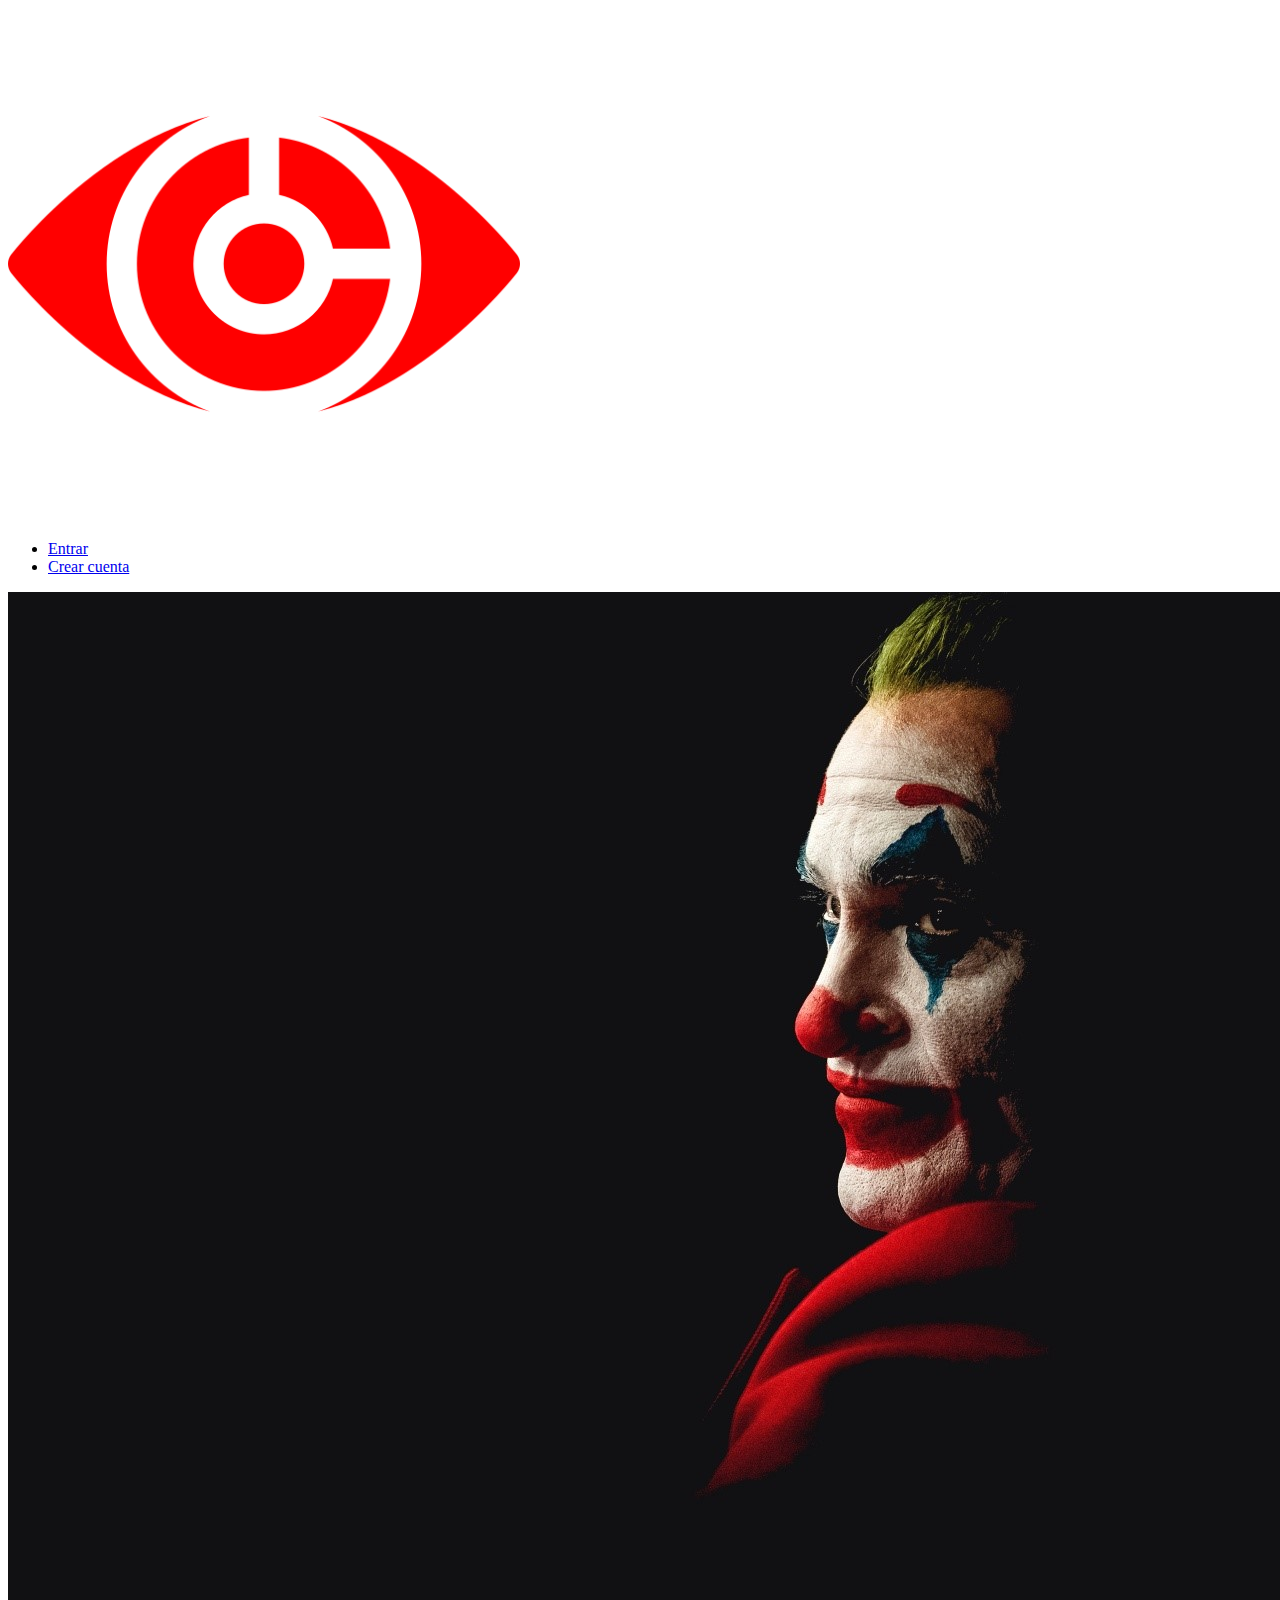
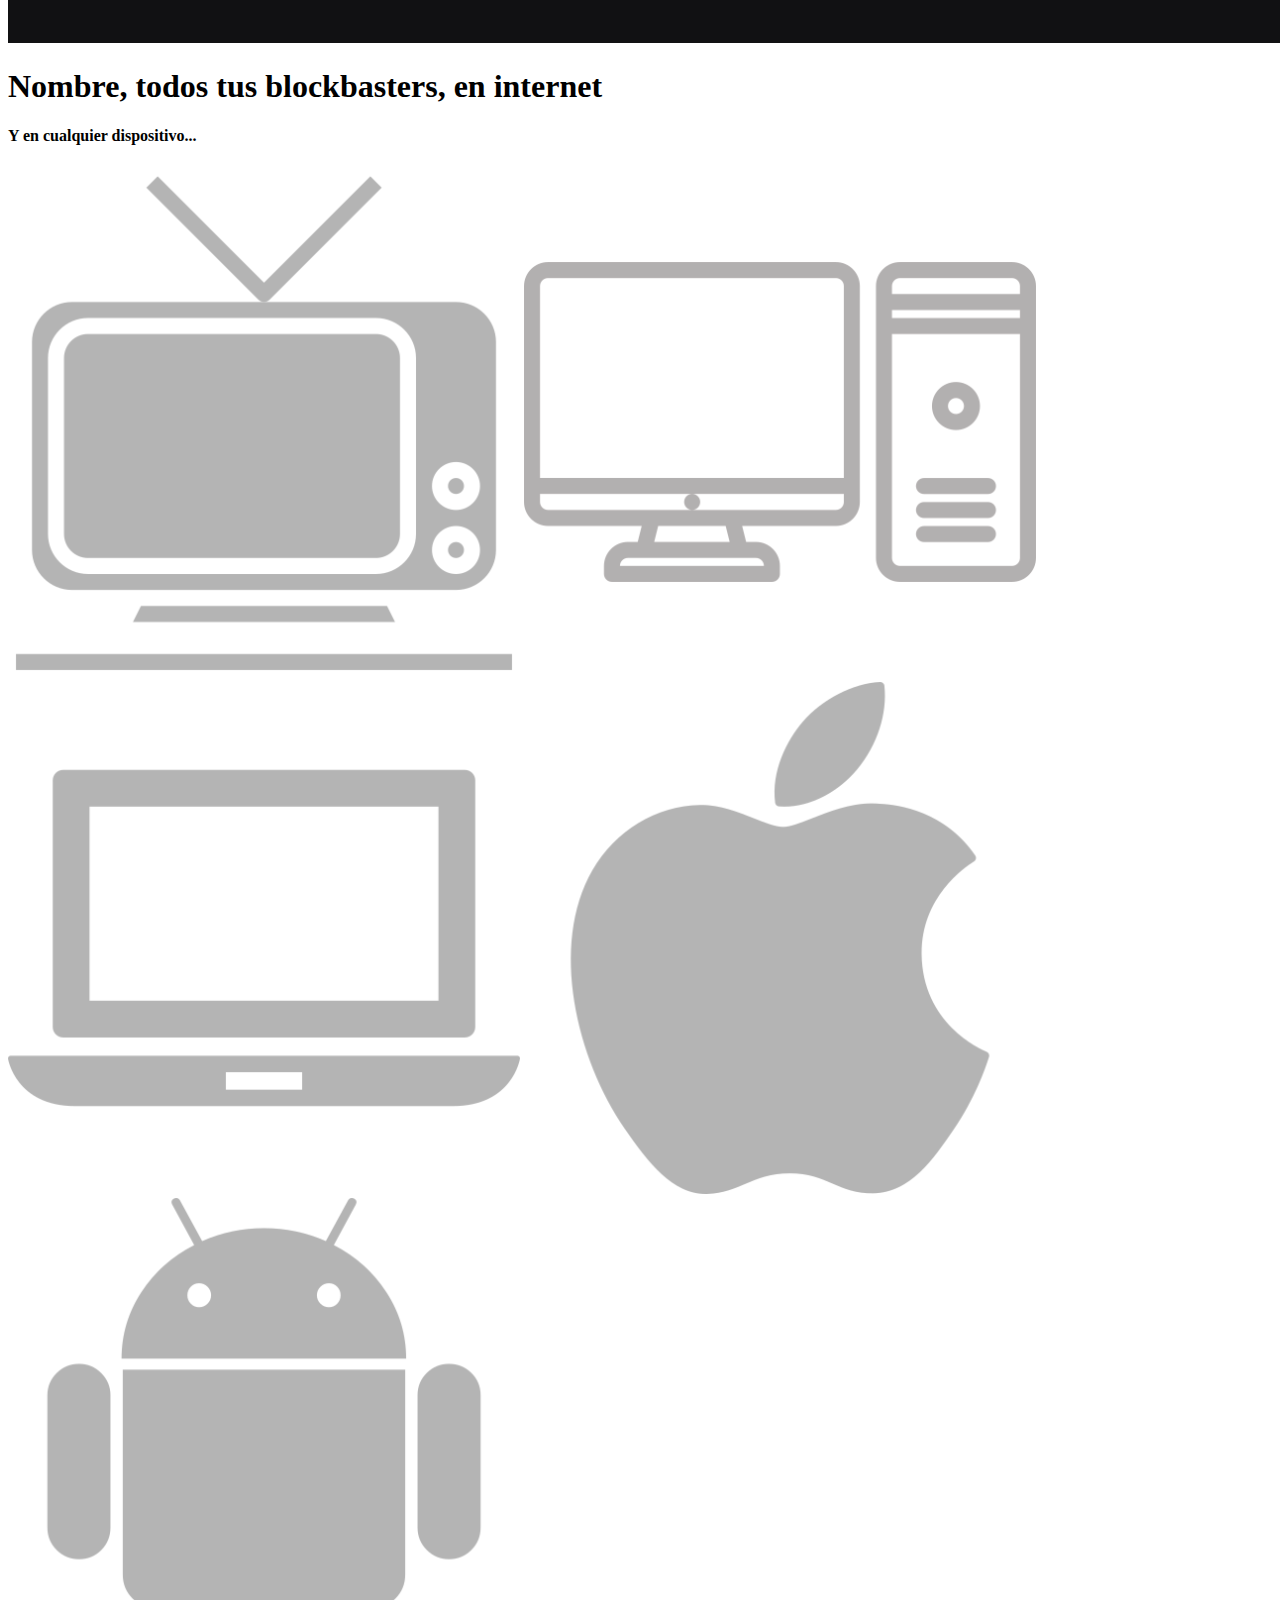
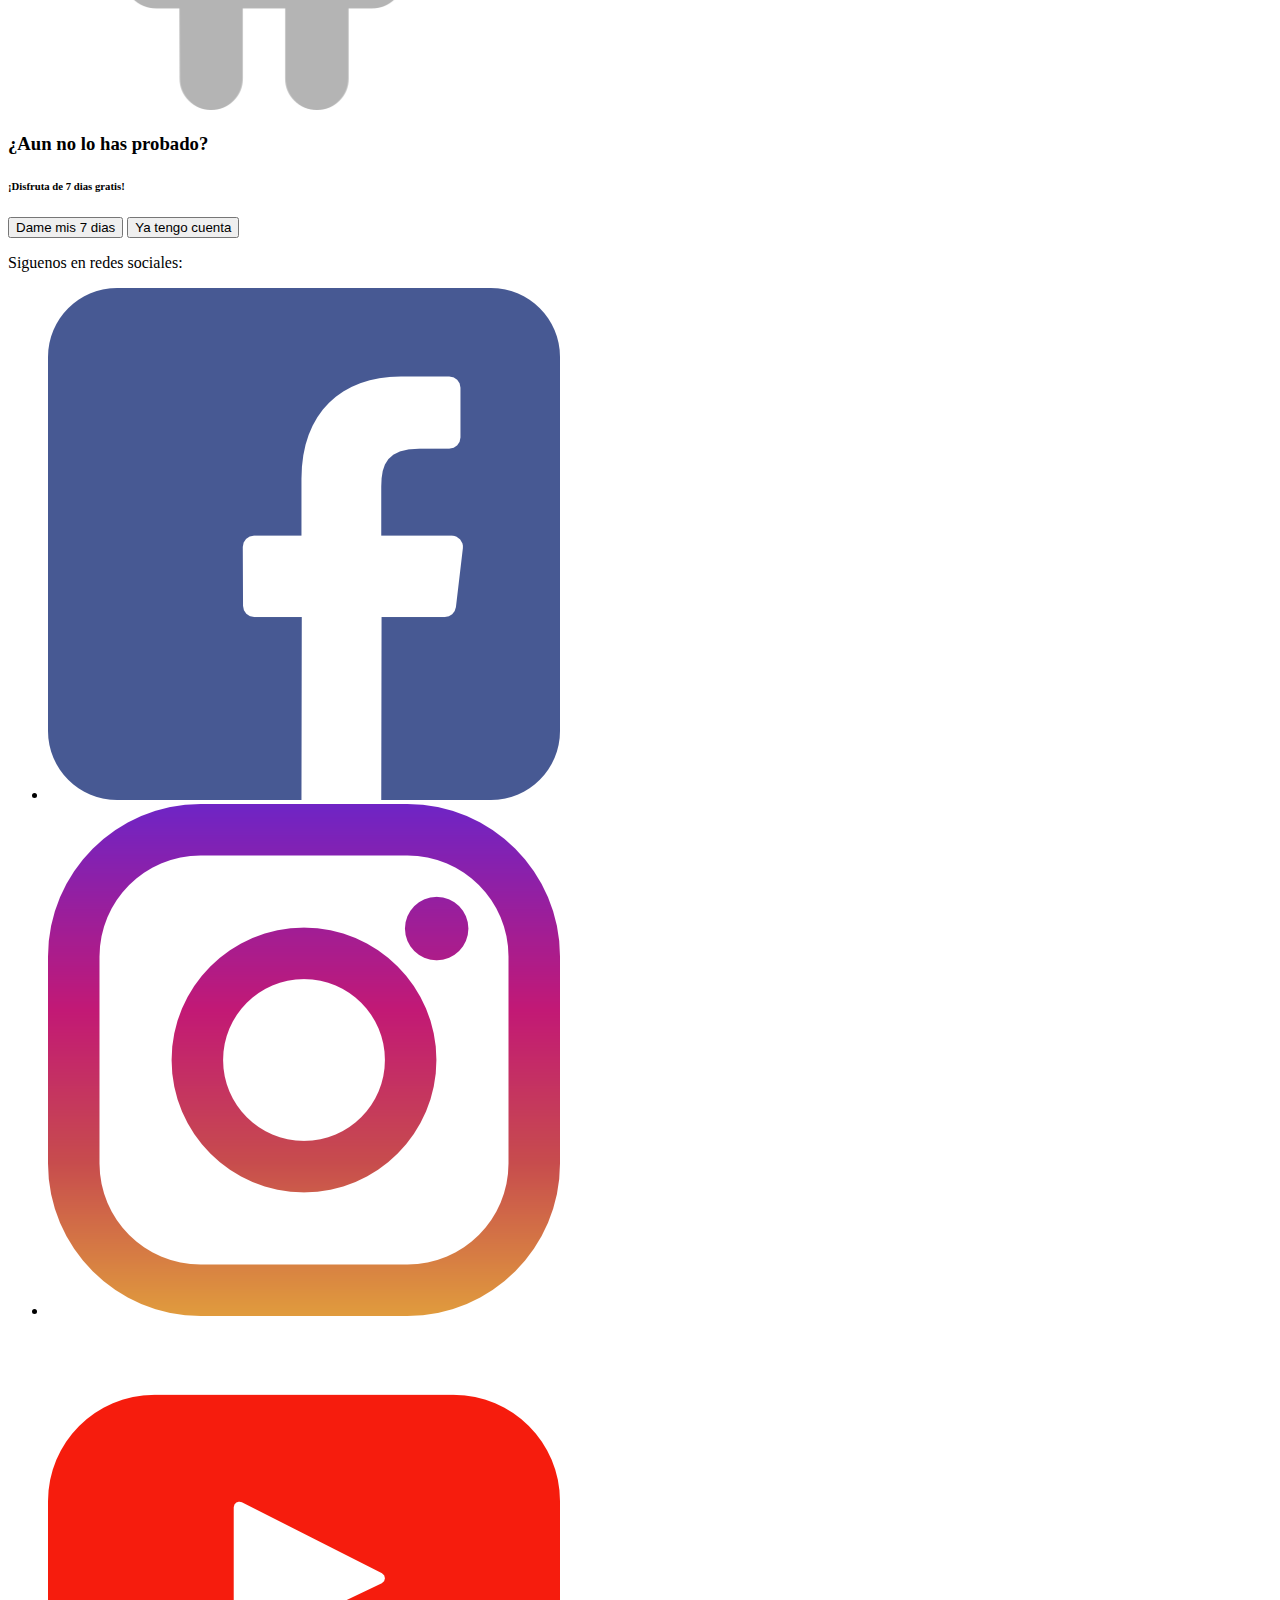
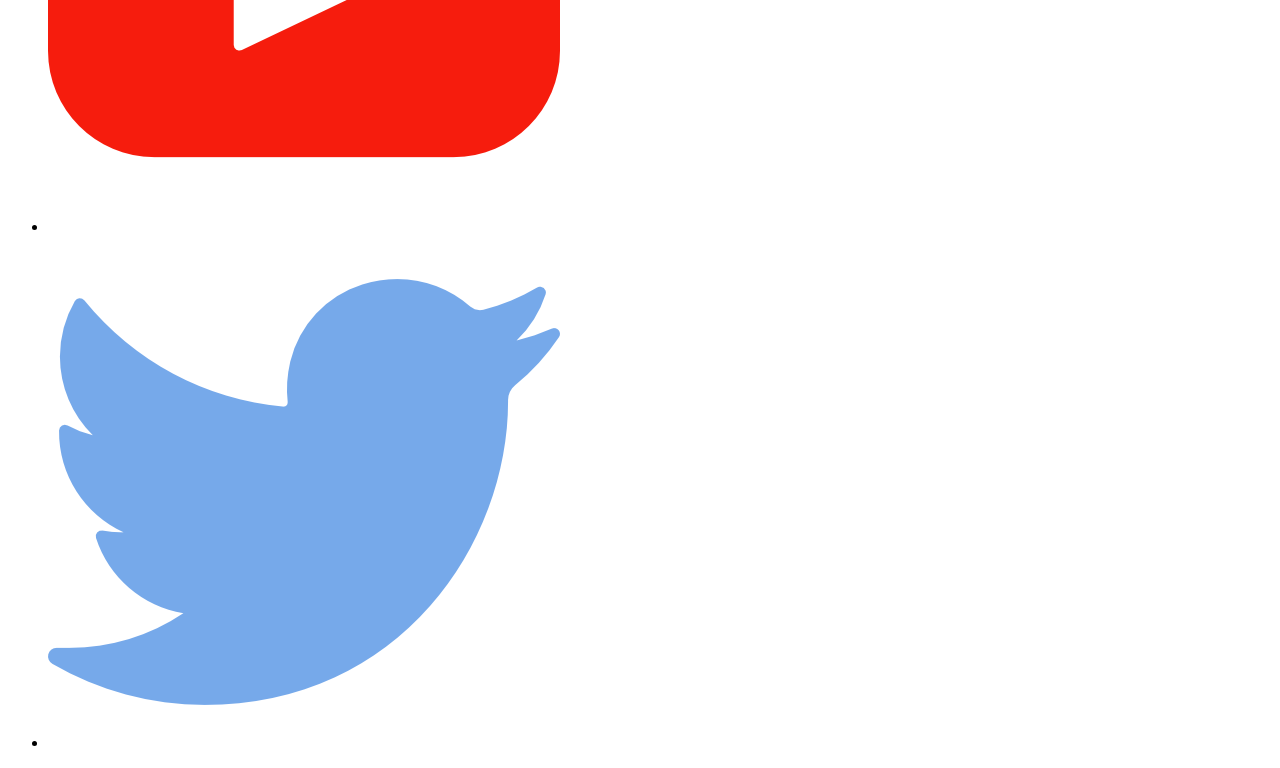
==== index.html @ d61a20e3 "Pagina HTML solo index y imagenes" ====
<!DOCTYPE html>
<!--[if lt IE 7]>      <html class="no-js lt-ie9 lt-ie8 lt-ie7"> <![endif]-->
<!--[if IE 7]>         <html class="no-js lt-ie9 lt-ie8"> <![endif]-->
<!--[if IE 8]>         <html class="no-js lt-ie9"> <![endif]-->
<!--[if gt IE 8]><!--> <html class="no-js"> <!--<![endif]-->
    <head>
        <meta charset="utf-8">
        <meta http-equiv="X-UA-Compatible" content="IE=edge">
        <title></title>
        <meta name="description" content="">
        <meta name="viewport" content="width=device-width, initial-scale=1">
        <link rel="stylesheet" href="">
    </head>
    <body>
        <!--[if lt IE 7]>
            <p class="browsehappy">You are using an <strong>outdated</strong> browser. Please <a href="#">upgrade your browser</a> to improve your experience.</p>
        <![endif]-->
        <nav>
            <!-- Logo/nombre página -->
            <div class='logo'><img src="/img/exploracion-del-ojo.png" alt='logo'></div>
            <!-- Enlaces de navegacion -->
            <ul class='navbar-list'>
                <li class='navbar-item'><a href="login.html">Entrar</a></li>
                <li class='navbar-item'><a href="create.html">Crear cuenta</a></li>
            </ul> 
        </nav>      
        <header>
            <img src="/img/joker_2019_joaquin_phoenix-wallpaper-1920x1080.jpg" alt ='imagen entrada'>
            <h1>Nombre, todos tus blockbasters, en internet</h1>
            <h4>Y en cualquier dispositivo...</h4>
            <img src="/img/tv.png" alt="tele">
            <img src="/img/ordenador.png" alt="ordenador">
            <img src="/img/ordenador-portatil.png" alt="portatil">
            <img src="/img/manzana.png" alt="apple">
            <img src="/img/logo-de-android.png" alt="android">
        </header>
        <main>
            <section>
                <h3>¿Aun no lo has probado?</h3>
                <h6>¡Disfruta de 7 dias gratis!</h6>
                <a href="create.html"><button>Dame mis 7 dias</button></a> <a href="login.html"><button>Ya tengo cuenta</button></a>            </section>
        </main>
        <footer>
            <aside>
                <p>Siguenos en redes sociales:</p>
                <ul>
                    <li><a href='#'><img src="/img/facebook.png" alt='facebook'></a></li>
                    <li><a href='#'><img src="/img/instagram.png" alt="instagram"></a></li>
                    <li><a href='#'><img src="/img/youtube.png" alt="youtube"></a></li>
                    <li><a href='#'><img src="/img/gorjeo.png" alt="twitter"></a></li>
                </ul>
            </aside>
        </footer>
        <script src="" async defer></script>
    </body>
</html>
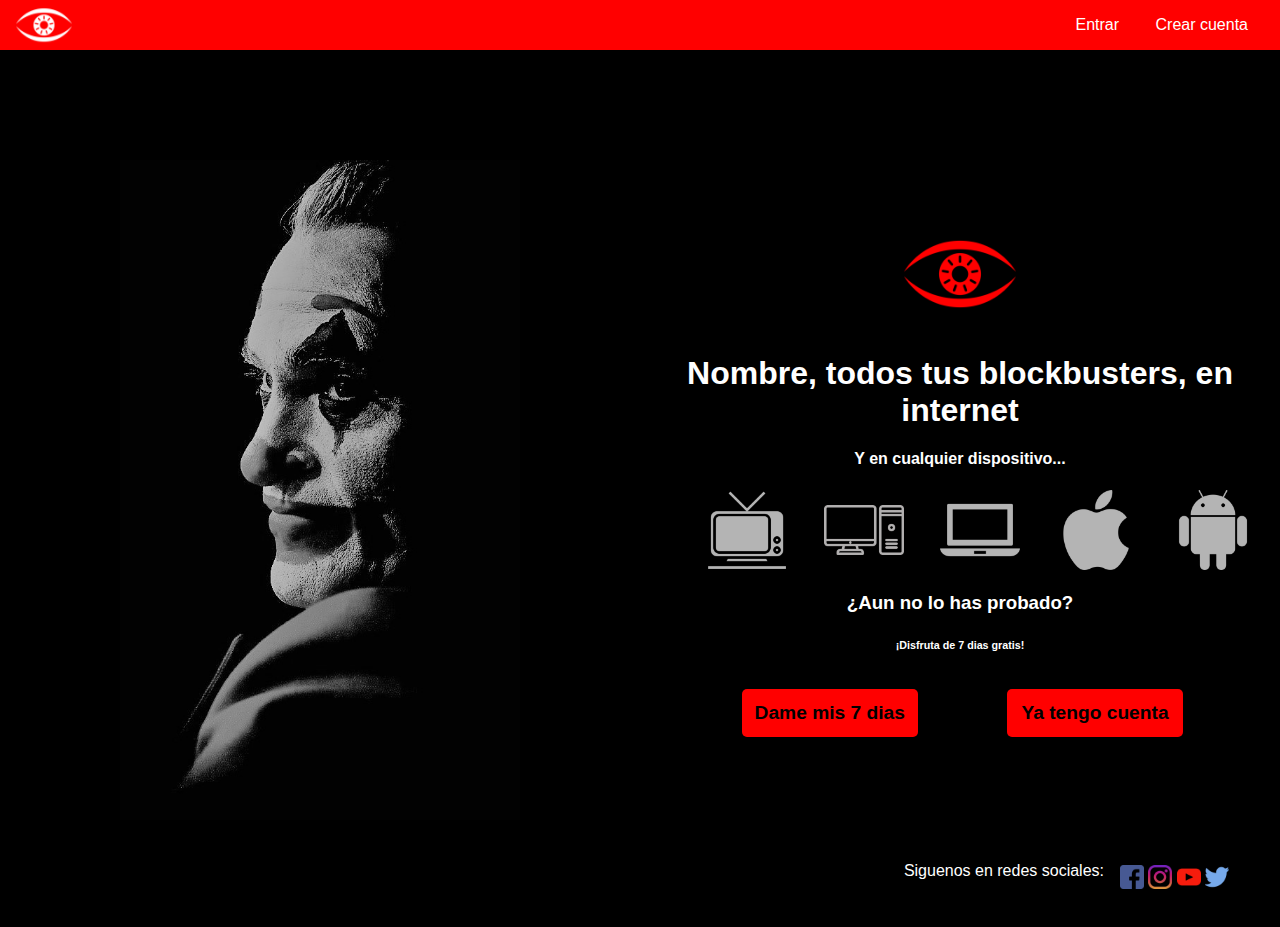
==== commit 09b6d4df: "Se crea 3 nuevos CSS y se rediseña el logo. Se finaliza la pagina index." ====
--- a/index.html
+++ b/index.html
@@ -9,45 +9,57 @@
         <title></title>
         <meta name="description" content="">
         <meta name="viewport" content="width=device-width, initial-scale=1">
-        <link rel="stylesheet" href="">
+        <link rel="stylesheet" href="css/global.css">
+        <link rel="stylesheet" href="css/landing.css">
+        <link rel="stylesheet" href="css/navbar.css">
     </head>
     <body>
         <!--[if lt IE 7]>
             <p class="browsehappy">You are using an <strong>outdated</strong> browser. Please <a href="#">upgrade your browser</a> to improve your experience.</p>
         <![endif]-->
-        <nav>
+        <nav class="navbar">
             <!-- Logo/nombre página -->
-            <div class='logo'><img src="/img/exploracion-del-ojo.png" alt='logo'></div>
+            <div class='logo'><a href="index.html"><img src="/img/ojo-logo-white.png" alt='logo'></a></div>
             <!-- Enlaces de navegacion -->
             <ul class='navbar-list'>
                 <li class='navbar-item'><a href="login.html">Entrar</a></li>
                 <li class='navbar-item'><a href="create.html">Crear cuenta</a></li>
             </ul> 
         </nav>      
-        <header>
-            <img src="/img/joker_2019_joaquin_phoenix-wallpaper-1920x1080.jpg" alt ='imagen entrada'>
-            <h1>Nombre, todos tus blockbasters, en internet</h1>
-            <h4>Y en cualquier dispositivo...</h4>
-            <img src="/img/tv.png" alt="tele">
-            <img src="/img/ordenador.png" alt="ordenador">
-            <img src="/img/ordenador-portatil.png" alt="portatil">
-            <img src="/img/manzana.png" alt="apple">
-            <img src="/img/logo-de-android.png" alt="android">
+        <header class="main-container">
+            <div class="main-container-item">
+                <img src="/img/joker_2019_joaquin_phoenix-wallpaper-1920x1080.jpg" alt ='imagen entrada'>
+            </div>
+            <div class="main-container-item">
+                <div>
+                    <img src="img/ojo-logo-red.png" alt="logo">
+                    <h1>Nombre, todos tus blockbusters, en internet</h1>
+                    <h4>Y en cualquier dispositivo...</h4>
+                </div>
+                <div class='plataformas'>
+                    <ul>
+                        <li class="plataformas-item"><img src="/img/tv.png" alt="tele"></li>
+                        <li class="plataformas-item"><img src="/img/ordenador.png" alt="ordenador"></li>
+                        <li class="plataformas-item"><img src="/img/ordenador-portatil.png" alt="portatil"></li>
+                        <li class="plataformas-item"><img src="/img/manzana.png" alt="apple"></li>
+                        <li class="plataformas-item"><img src="/img/logo-de-android.png" alt="android"></li>
+                    </ul>
+                </div>
+                <div class='promo'>
+                    <h3>¿Aun no lo has probado?</h3>
+                    <h6>¡Disfruta de 7 dias gratis!</h6>
+                    <a href="create.html"><button>Dame mis 7 dias</button></a> <a href="login.html"><button>Ya tengo cuenta</button></a>
+                </div>
+            </div>
         </header>
-        <main>
-            <section>
-                <h3>¿Aun no lo has probado?</h3>
-                <h6>¡Disfruta de 7 dias gratis!</h6>
-                <a href="create.html"><button>Dame mis 7 dias</button></a> <a href="login.html"><button>Ya tengo cuenta</button></a>            </section>
-        </main>
-        <footer>
+        <footer class="pie">
             <aside>
                 <p>Siguenos en redes sociales:</p>
-                <ul>
-                    <li><a href='#'><img src="/img/facebook.png" alt='facebook'></a></li>
-                    <li><a href='#'><img src="/img/instagram.png" alt="instagram"></a></li>
-                    <li><a href='#'><img src="/img/youtube.png" alt="youtube"></a></li>
-                    <li><a href='#'><img src="/img/gorjeo.png" alt="twitter"></a></li>
+                <ul class='list'>
+                    <li class='list-items'><a href='#'><img src="/img/facebook.png" alt='facebook'></a><span class="popup">Facebook!</span></li>
+                    <li class='list-items'><a href='#'><img src="/img/instagram.png" alt="instagram"></a><span class="popup">Instagram!</span></li></li>
+                    <li class='list-items'><a href='#'><img src="/img/youtube.png" alt="youtube"></a><span class="popup">YouTube!</span></li></li>
+                    <li class='list-items'><a href='#'><img src="/img/gorjeo.png" alt="twitter"></a><span class="popup">Twitter!</span></li></li>
                 </ul>
             </aside>
         </footer>
--- a/css/global.css
+++ b/css/global.css
@@ -0,0 +1,18 @@
+/* Variable aplicada luego en navbar.css */
+:root {
+    --navbar-size: 50px;
+}
+
+* {
+    font-family: Arial, Helvetica, sans-serif;
+}
+
+body {
+    margin: 0;
+    padding: 0;
+    background-color: black;
+}
+
+img {
+    max-width: 100%;
+}--- a/css/landing.css
+++ b/css/landing.css
@@ -0,0 +1,116 @@
+.main-container {
+    padding: 0;
+    margin-top: 5em;
+    
+    display: -webkit-box;
+    display: -moz-box;
+    display: -ms-flexbox;
+    display: -webkit-flex;
+    display: flex;
+    
+    -webkit-flex-flow: row wrap;
+    justify-content: space-evenly;
+}
+
+.main-container > .main-container-item {
+    width: 40em;
+    margin-top: 5em;
+    color: white;
+    font-weight: bold;
+    font-size: 1em;
+    text-align: center;
+    margin-left: 0;
+}
+
+.main-container > .main-container-item > div > img {
+    margin-top: 9%;
+    width: 7rem;
+}
+
+.main-container > .main-container-item > div > h1 {
+    color: white;
+}
+
+.main-container > .main-container-item > img {
+    width: 25rem;
+}
+
+.plataformas > ul {
+    list-style-type: none;
+}
+.plataformas-item {
+    display: inline-block;
+    margin: 0 1rem; 
+}
+
+.plataformas-item > img {
+    width: 5rem;
+}
+
+button {
+    background-color: red;
+    border-radius: 5px 5px 5px 5px;
+    -moz-border-radius: 5px 5px 5px 5px;
+    -webkit-border-radius: 5px 5px 5px 5px;
+    border: 0px solid #000000;
+    width: 11rem;
+    height: 3rem;
+    font-size: 1.2rem;
+    font-weight: bold;
+    margin-left: 2.8rem;
+    margin-right: 2.5rem;
+    margin-top: 2%;
+}
+
+button:hover {
+    background-color: white;
+    border: 2px solid red;
+    color: red;
+    font-weight: bold;
+    cursor: pointer;
+}
+
+.pie > aside {
+    margin-top: 2%;
+    display: flex;
+    -webkit-flex-flow: row wrap;
+    justify-content: flex-end;
+    color: white;
+}
+
+.pie > aside > .list {
+    list-style-type: none;
+    width: 10rem;
+    padding-left: 1rem;
+}
+
+.pie > aside > .list > .list-items {
+    width: 1.5rem;
+    display: inline-flex;
+    margin-left:2%%;
+}
+
+.pie > aside > p {
+    margin-top:1%;
+}
+
+.pie > aside > .list > .list-items {
+    position: relative;
+    display: inline-block;
+}
+  
+.pie > aside > .list > .list-items > .popup {
+    visibility: hidden;
+    width: 5rem;
+    height: 5rem;
+    background-color: red;
+    color: #fff;
+    text-align: center;
+    border-radius: 6px;
+    border-color: 1px solid white;
+    padding: 5px;
+}
+
+.pie > aside > .list > .list-items:hover .popup {
+    visibility: visible;
+  }--- a/css/navbar.css
+++ b/css/navbar.css
@@ -0,0 +1,50 @@
+.navbar {
+    background-color: red;
+    color: white;
+    position: fixed;
+    top: 0;
+    left: 0;
+    width: 100%;
+    height: var(--navbar-size);
+}
+
+.navbar > .navbar-list {
+    position: absolute;
+    list-style-type: none;
+    margin: 0;
+    z-index: 999;
+    top: 0;
+    right: 0;
+}
+
+.navbar-list > .navbar-item {
+    display: inline-block;
+}
+
+.navbar-list > .navbar-item:last-child {
+    display: inline-block;
+    margin-right: 1rem;
+}
+
+.navbar-list > .navbar-item:hover {
+    background-color: red;
+    color: black;
+    font-style: oblique;
+}
+
+.navbar-item a {
+    color: white;
+    text-decoration: none;
+    padding-left: 1rem;
+    padding-right: 1rem;
+    line-height: var(--navbar-size);
+}
+
+.logo {
+    position: absolute;
+    top: 0;
+    line-height: var(--navbar-size);
+    width: 3.5rem;
+    left: 1rem;
+    top: -0.2rem;
+}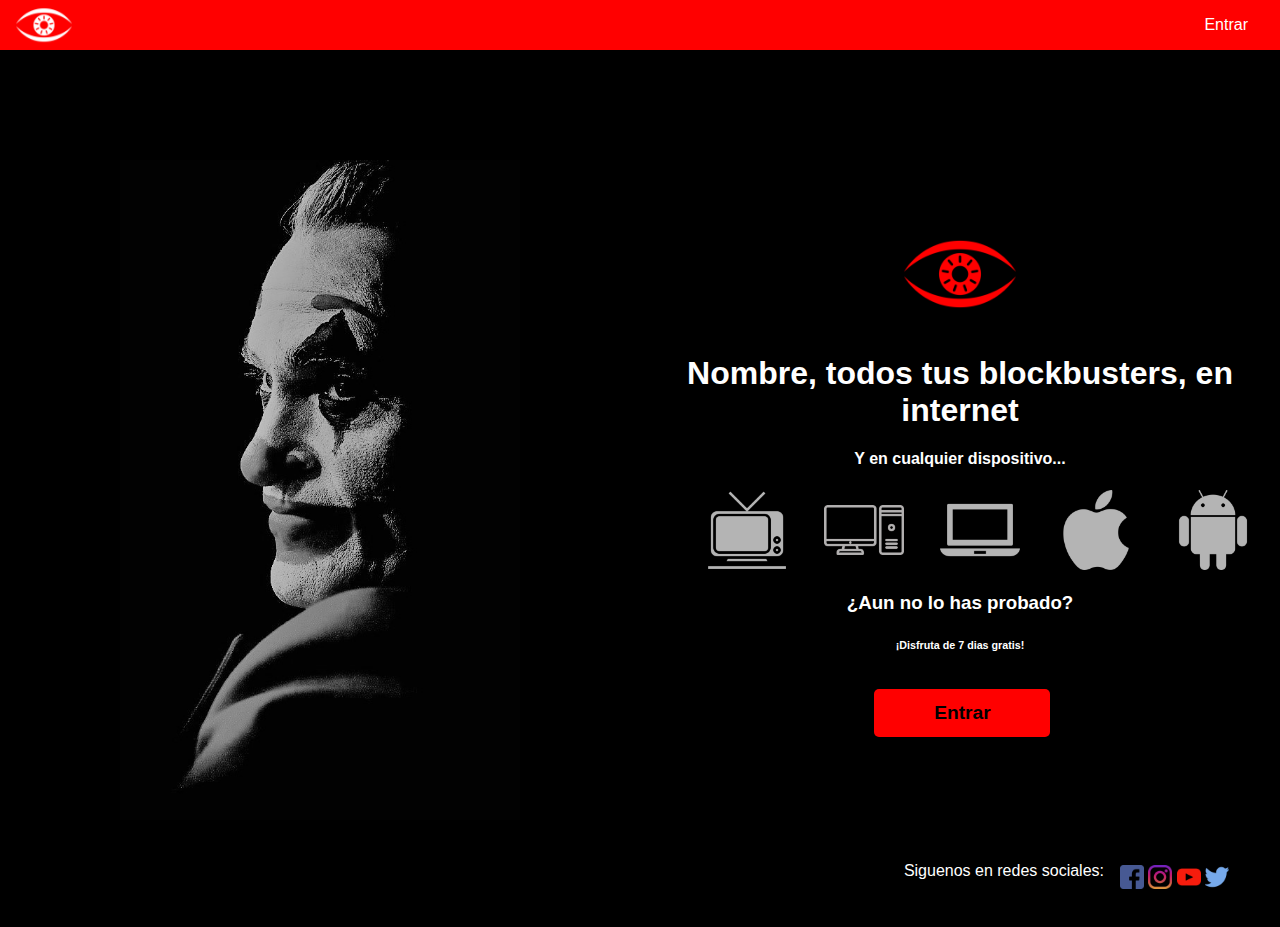
==== commit 3146b840: "Se añade pagina login, actualizacion de index y ficheros multimedia" ====
--- a/index.html
+++ b/index.html
@@ -12,6 +12,7 @@
         <link rel="stylesheet" href="css/global.css">
         <link rel="stylesheet" href="css/landing.css">
         <link rel="stylesheet" href="css/navbar.css">
+        <link rel="stylesheet" href="css/footer.css">
     </head>
     <body>
         <!--[if lt IE 7]>
@@ -23,7 +24,6 @@
             <!-- Enlaces de navegacion -->
             <ul class='navbar-list'>
                 <li class='navbar-item'><a href="login.html">Entrar</a></li>
-                <li class='navbar-item'><a href="create.html">Crear cuenta</a></li>
             </ul> 
         </nav>      
         <header class="main-container">
@@ -48,7 +48,7 @@
                 <div class='promo'>
                     <h3>¿Aun no lo has probado?</h3>
                     <h6>¡Disfruta de 7 dias gratis!</h6>
-                    <a href="create.html"><button>Dame mis 7 dias</button></a> <a href="login.html"><button>Ya tengo cuenta</button></a>
+                    <!-- <a href="create.html"><button>Dame mis 7 dias</button></a> --> <a href="login.html"><button>Entrar</button></a>
                 </div>
             </div>
         </header>
--- a/css/landing.css
+++ b/css/landing.css
@@ -68,49 +68,4 @@
     color: red;
     font-weight: bold;
     cursor: pointer;
-}
-
-.pie > aside {
-    margin-top: 2%;
-    display: flex;
-    -webkit-flex-flow: row wrap;
-    justify-content: flex-end;
-    color: white;
-}
-
-.pie > aside > .list {
-    list-style-type: none;
-    width: 10rem;
-    padding-left: 1rem;
-}
-
-.pie > aside > .list > .list-items {
-    width: 1.5rem;
-    display: inline-flex;
-    margin-left:2%%;
-}
-
-.pie > aside > p {
-    margin-top:1%;
-}
-
-.pie > aside > .list > .list-items {
-    position: relative;
-    display: inline-block;
-}
-  
-.pie > aside > .list > .list-items > .popup {
-    visibility: hidden;
-    width: 5rem;
-    height: 5rem;
-    background-color: red;
-    color: #fff;
-    text-align: center;
-    border-radius: 6px;
-    border-color: 1px solid white;
-    padding: 5px;
-}
-
-.pie > aside > .list > .list-items:hover .popup {
-    visibility: visible;
-  }+}--- a/css/navbar.css
+++ b/css/navbar.css
@@ -27,8 +27,7 @@
 }
 
 .navbar-list > .navbar-item:hover {
-    background-color: red;
-    color: black;
+    background-color: black;
     font-style: oblique;
 }
 
--- a/css/footer.css
+++ b/css/footer.css
@@ -0,0 +1,44 @@
+.pie > aside {
+    margin-top: 2%;
+    display: flex;
+    -webkit-flex-flow: row wrap;
+    justify-content: flex-end;
+    color: white;
+}
+
+.pie > aside > .list {
+    list-style-type: none;
+    width: 10rem;
+    padding-left: 1rem;
+}
+
+.pie > aside > .list > .list-items {
+    width: 1.5rem;
+    display: inline-flex;
+    margin-left:2%%;
+}
+
+.pie > aside > p {
+    margin-top:1%;
+}
+
+.pie > aside > .list > .list-items {
+    position: relative;
+    display: inline-block;
+}
+  
+.pie > aside > .list > .list-items > .popup {
+    visibility: hidden;
+    width: 5rem;
+    height: 5rem;
+    background-color: red;
+    color: #fff;
+    text-align: center;
+    border-radius: 6px;
+    border-color: 1px solid white;
+    padding: 5px;
+}
+
+.pie > aside > .list > .list-items:hover .popup {
+    visibility: visible;
+  }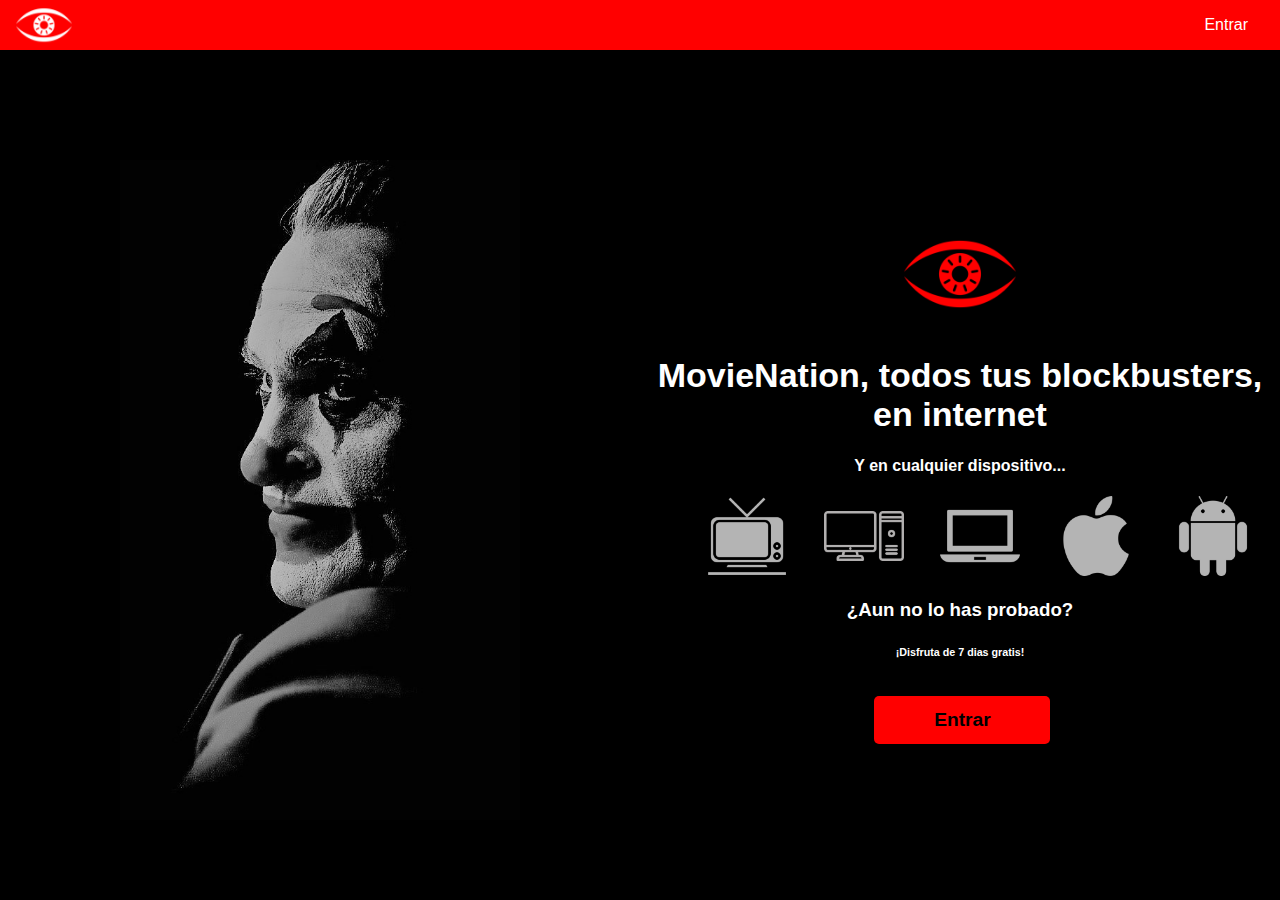
==== commit 29009c48: "Trabajo finalizado" ====
--- a/index.html
+++ b/index.html
@@ -12,7 +12,6 @@
         <link rel="stylesheet" href="css/global.css">
         <link rel="stylesheet" href="css/landing.css">
         <link rel="stylesheet" href="css/navbar.css">
-        <link rel="stylesheet" href="css/footer.css">
     </head>
     <body>
         <!--[if lt IE 7]>
@@ -25,7 +24,7 @@
             <ul class='navbar-list'>
                 <li class='navbar-item'><a href="login.html">Entrar</a></li>
             </ul> 
-        </nav>      
+        </nav>
         <header class="main-container">
             <div class="main-container-item">
                 <img src="/img/joker_2019_joaquin_phoenix-wallpaper-1920x1080.jpg" alt ='imagen entrada'>
@@ -33,7 +32,7 @@
             <div class="main-container-item">
                 <div>
                     <img src="img/ojo-logo-red.png" alt="logo">
-                    <h1>Nombre, todos tus blockbusters, en internet</h1>
+                    <h1>MovieNation, todos tus blockbusters, en internet</h1>
                     <h4>Y en cualquier dispositivo...</h4>
                 </div>
                 <div class='plataformas'>
@@ -52,17 +51,6 @@
                 </div>
             </div>
         </header>
-        <footer class="pie">
-            <aside>
-                <p>Siguenos en redes sociales:</p>
-                <ul class='list'>
-                    <li class='list-items'><a href='#'><img src="/img/facebook.png" alt='facebook'></a><span class="popup">Facebook!</span></li>
-                    <li class='list-items'><a href='#'><img src="/img/instagram.png" alt="instagram"></a><span class="popup">Instagram!</span></li></li>
-                    <li class='list-items'><a href='#'><img src="/img/youtube.png" alt="youtube"></a><span class="popup">YouTube!</span></li></li>
-                    <li class='list-items'><a href='#'><img src="/img/gorjeo.png" alt="twitter"></a><span class="popup">Twitter!</span></li></li>
-                </ul>
-            </aside>
-        </footer>
         <script src="" async defer></script>
     </body>
 </html>--- a/css/global.css
+++ b/css/global.css
@@ -7,12 +7,46 @@
     font-family: Arial, Helvetica, sans-serif;
 }
 
+a {
+  text-decoration: none;
+  color: white;
+}
+
 body {
     margin: 0;
     padding: 0;
     background-color: black;
+    min-width: 300px;
 }
 
 img {
-    max-width: 100%;
+  max-width: 100%;
+}
+
+h1 {
+  font-size: 30px;
+}
+p {
+  font-size: 24px;
+}
+
+@media (min-width: 480px) and (max-width: 1193px) {
+  h1 {
+    font-size: calc( 30px + var(--fluid-type) );
+  }
+
+  p {
+    font-size: calc( 24px + var(--fluid-type) );
+  }
+}
+
+@media (min-width: 768px) {
+/* .5vw = 0.5% del viewport: 0.5*768/100 = 3.84px = 4px */
+  h1 {
+    font-size: 34px;  /* 40 + 4px */
+  }
+
+  p {
+    font-size: 28px  /* 24px + 4px */
+  }
 }--- a/css/landing.css
+++ b/css/landing.css
@@ -1,15 +1,9 @@
 .main-container {
     padding: 0;
     margin-top: 5em;
-    
-    display: -webkit-box;
-    display: -moz-box;
-    display: -ms-flexbox;
-    display: -webkit-flex;
     display: flex;
-    
-    -webkit-flex-flow: row wrap;
-    justify-content: space-evenly;
+    flex-flow: row wrap;
+    justify-content: space-around;
 }
 
 .main-container > .main-container-item {
@@ -60,6 +54,7 @@
     margin-left: 2.8rem;
     margin-right: 2.5rem;
     margin-top: 2%;
+    margin-bottom: 6vh;
 }
 
 button:hover {
